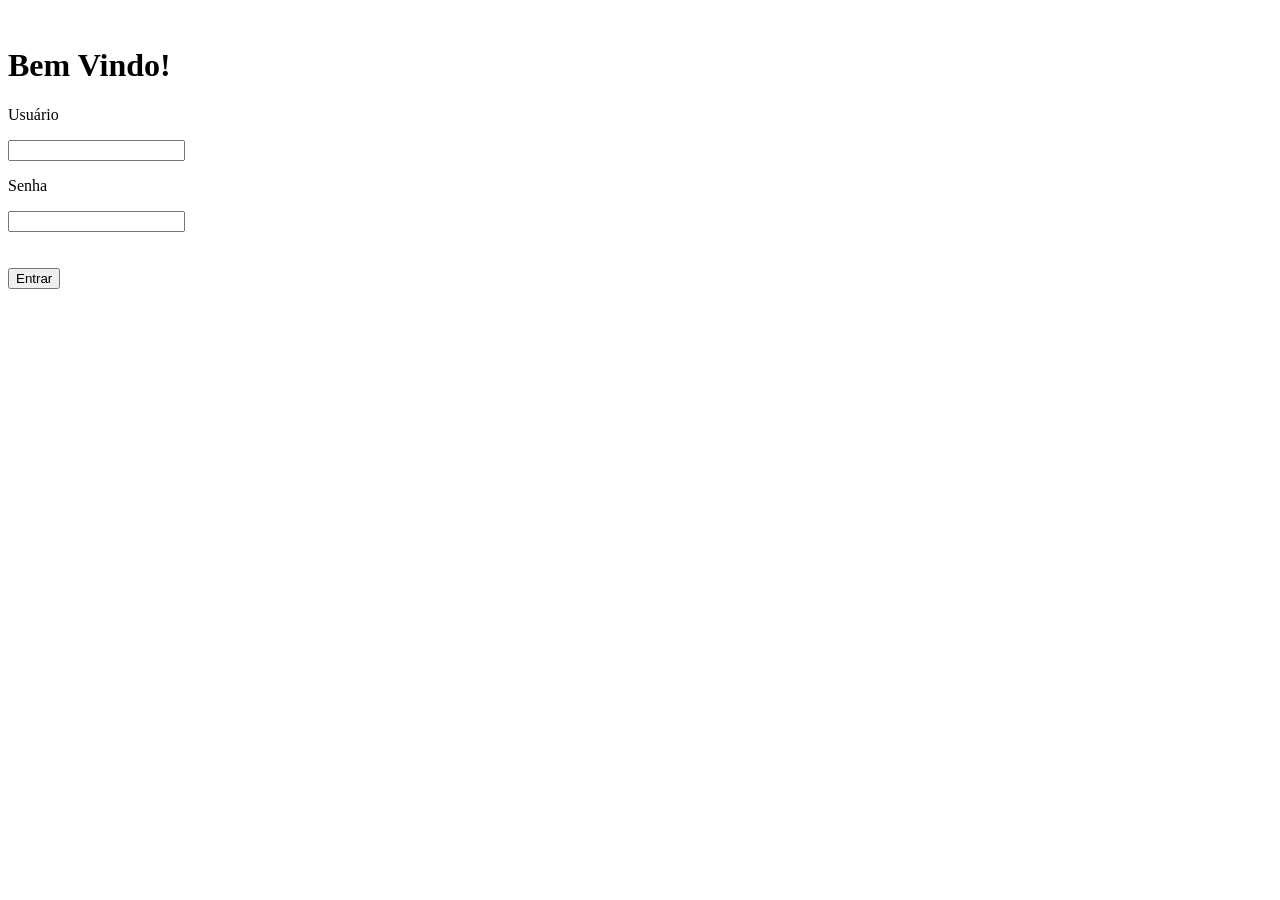
==== index.html @ 44480a9a "Add files via upload" ====
<!DOCTYPE html>
<html lang="pt-br">

<head>
    <meta charset="UTF-8">
    <meta name="viewport" content="width=device-width, initial-scale=1.0">
    <title>EduPsico</title>
    <link rel="stylesheet" href="/css/style.css">
</head>

<body>
    <div class="layout">
        <div id="logimg">
            <img src="/imagens/Login.png" alt="">
        </div>

        <div id="logmodal">
            <h1>Bem Vindo!</h1>
            <aside id="cx">
                <div class="input">
                    <p>Usuário</p>
                    <input type="text">
                </div>

                <div class="input">
                    <p>Senha</p>
                    <input type="password">
                </div><br><br>
                <a href="/pages/dashboard.html"><button id="btEntrar">Entrar</button></a>

            </aside>
        </div>
    </div>
</body>

</html>
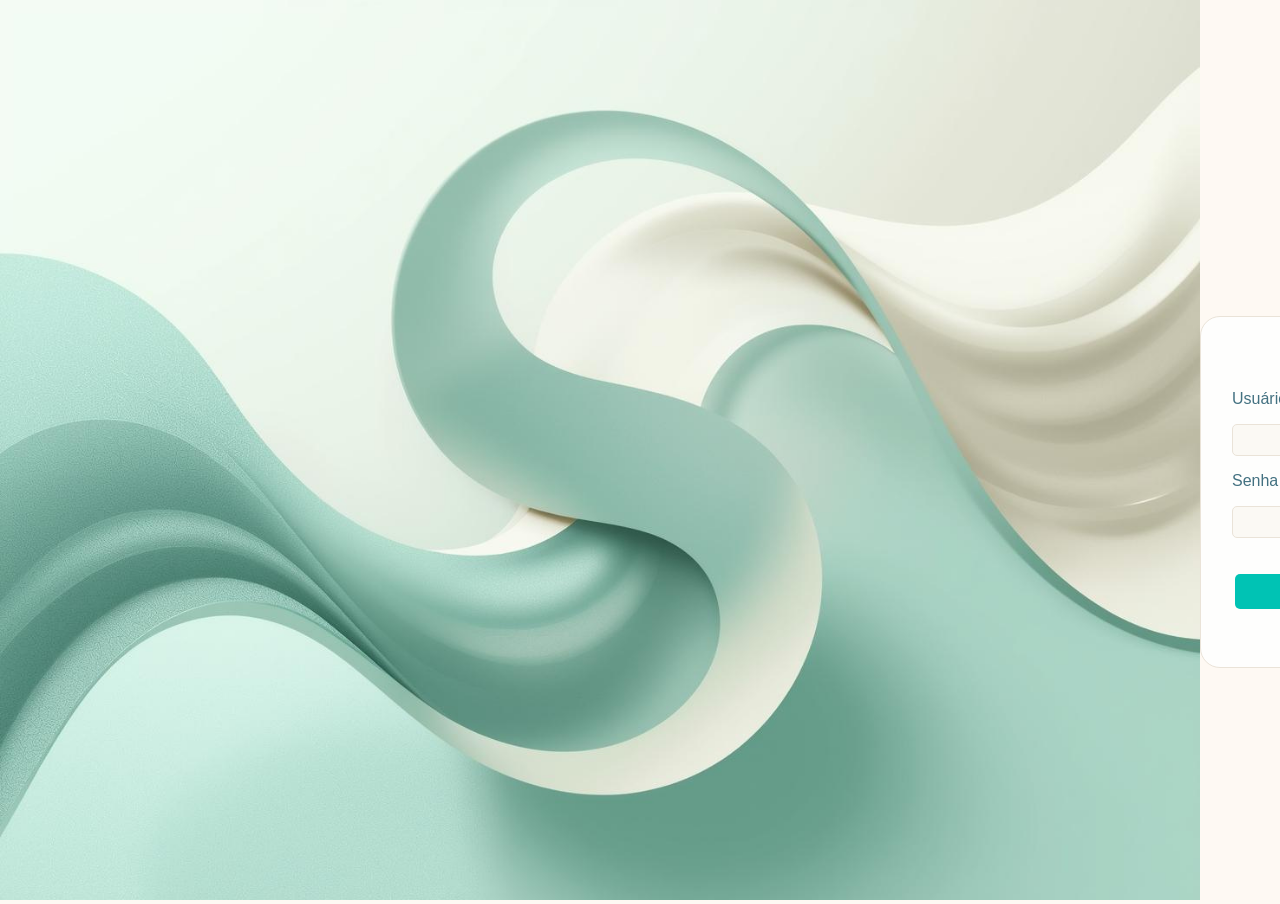
==== commit d7335f42: "pasta" ====
--- a/index.html
+++ b/index.html
@@ -5,13 +5,13 @@
     <meta charset="UTF-8">
     <meta name="viewport" content="width=device-width, initial-scale=1.0">
     <title>EduPsico</title>
-    <link rel="stylesheet" href="/css/style.css">
+    <link rel="stylesheet" href="style.css">
 </head>
 
 <body>
     <div class="layout">
         <div id="logimg">
-            <img src="/imagens/Login.png" alt="">
+            <img src="Login.png" alt="">
         </div>
 
         <div id="logmodal">
@@ -33,4 +33,5 @@
     </div>
 </body>
 
-</html>+
+</html>
--- a/style.css
+++ b/style.css
@@ -0,0 +1,60 @@
+body{
+    background-color: #FEF9F3;
+    margin: 0 auto;
+}
+
+.layout{
+    display: grid;
+    grid-template-columns: 1fr 1fr;
+}
+
+#logmodal{
+    display: flex;
+    flex-direction: column;
+    justify-content: center;
+    align-items: center;
+    border: #EAE3D8;
+    font-family: Arial, Helvetica, sans-serif;
+}
+
+#logimg img{
+    width: 1200px;
+    height: 100vh;
+}
+
+#cx{
+    background-color: #FEFEFD;
+    height: 350px;
+    width: 368px;
+    border-radius: 20px;
+    border: solid 1px #EAE3D8;
+    display: flex;
+    align-items: center;
+    flex-direction: column;
+    justify-content: center;
+}
+
+#btEntrar{
+    width: 300px;
+    height: 35px;
+    background-color: #00C3B4;
+    color: #FEF9F3;
+    border: none;
+    border-radius: 5px;
+}
+
+input{
+    width: 300px;
+    height: 28px;
+    background-color: #FBF9F4;
+    border: solid 1px #EAE3D8;
+    border-radius: 5px;
+}
+
+div h1{
+    color: #437181;
+}
+
+.input{
+    color: #437181;
+}
